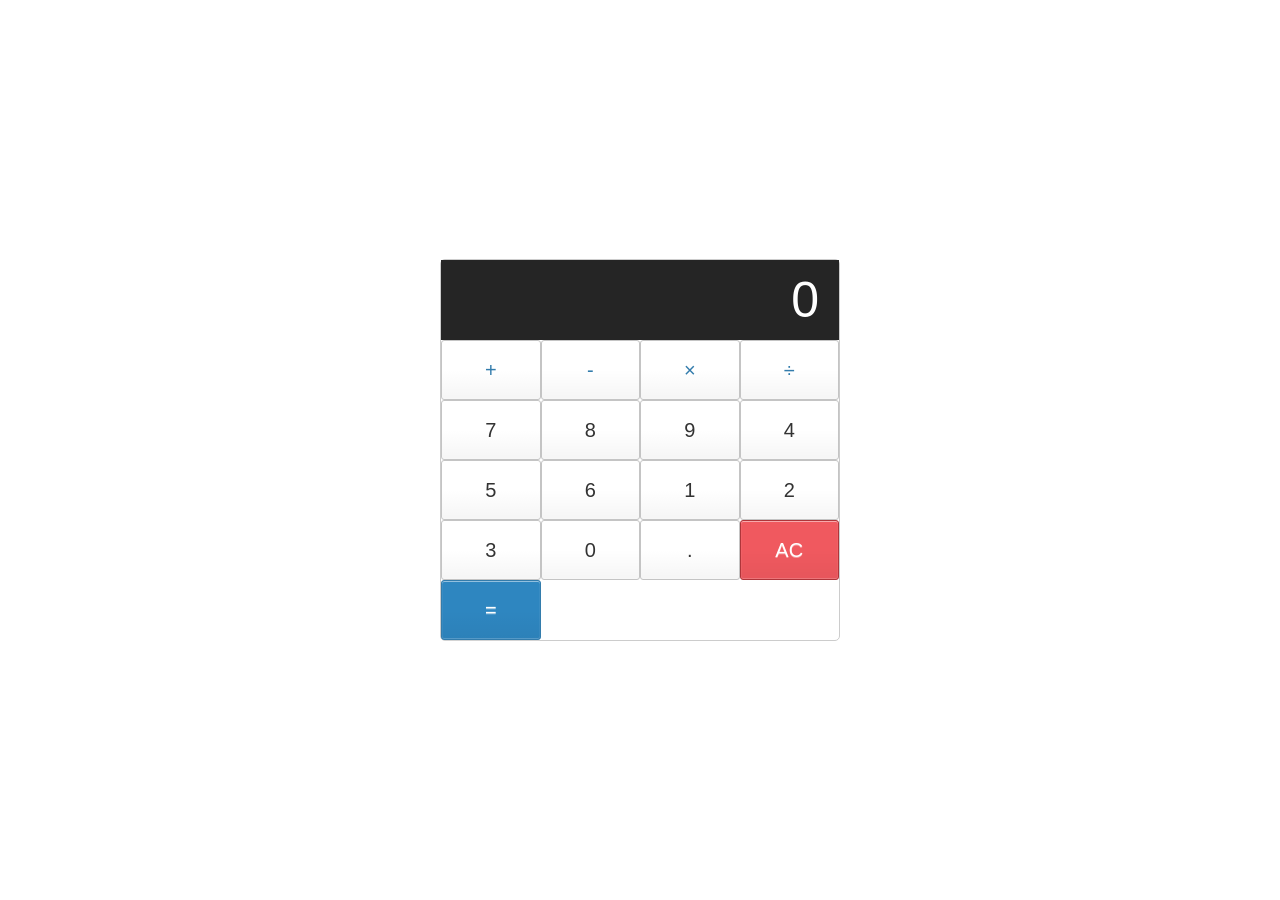
==== index.html @ 8ddf7f37 "added grid" ====
<!DOCTYPE html>
<html lang="en">
<head>
  <meta charset="UTF-8">
  <meta name="viewport" content="width=device-width, initial-scale=1.0">
  <meta http-equiv="X-UA-Compatible" content="ie=edge">
  <link rel="stylesheet" href="./index.css">
  <script src="./index.js" defer></script>
  <title>Document</title>
</head>
<body>
  <div class="calculator">
  
    <input type="text" class="calculator-screen" value="0" disabled />
  
    <div class="calculator-keys">
  
      <button type="button" class="operator" value="+">+</button>
      <button type="button" class="operator" value="-">-</button>
      <button type="button" class="operator" value="*">&times;</button>
      <button type="button" class="operator" value="/">&divide;</button>
  
      <button type="button" value="7">7</button>
      <button type="button" value="8">8</button>
      <button type="button" value="9">9</button>
  
  
      <button type="button" value="4">4</button>
      <button type="button" value="5">5</button>
      <button type="button" value="6">6</button>
  
  
      <button type="button" value="1">1</button>
      <button type="button" value="2">2</button>
      <button type="button" value="3">3</button>
  
  
      <button type="button" value="0">0</button>
      <button type="button" class="decimal" value=".">.</button>
      <button type="button" class="all-clear" value="all-clear">AC</button>
  
      <button type="button" class="equal-sign" value="=">=</button>
  
    </div>
  </div>
</body>
</html>
---- index.css ----
html {
  font-size: 62.5%;
  box-sizing: border-box;
}

*, *::before, *::after {
  margin: 0;
  padding: 0;
  box-sizing: inherit;
}

.calculator {
  border: 1px solid #ccc;
  border-radius: 5px;
  position: absolute;
  top: 50%;
  left: 50%;
  transform: translate(-50%, -50%);
  width: 400px;
}

.calculator-screen {
  width: 100%;
  font-size: 5rem;
  height: 80px;
  border: none;
  background-color: #252525;
  color: #fff;
  text-align: right;
  padding-right: 20px;
  padding-left: 10px;
}

button {
  height: 60px;
  background-color: #fff;
  border-radius: 3px;
  border: 1px solid #c4c4c4;
  background-color: transparent;
  font-size: 2rem;
  color: #333;
  background-image: linear-gradient(to bottom,transparent,transparent 50%,rgba(0,0,0,.04));
  box-shadow: inset 0 0 0 1px rgba(255,255,255,.05), inset 0 1px 0 0 rgba(255,255,255,.45), inset 0 -1px 0 0 rgba(255,255,255,.15), 0 1px 0 0 rgba(255,255,255,.15);
  text-shadow: 0 1px rgba(255,255,255,.4);
}

button:hover {
  background-color: #eaeaea;
}

.operator {
  color: #337cac;
}

.all-clear {
  background-color: #f0595f;
  border-color: #b0353a;
  color: #fff;
}

.all-clear:hover {
  background-color: #f17377;
}

.equal-sign {
  background-color: #2e86c0;
  border-color: #337cac;
  color: #fff;
}

.equal-sign:hover {
  background-color: #4e9ed4;
}

.calculator-keys {
  display: grid;
  grid-template-columns: repeat(4, 1fr);
}
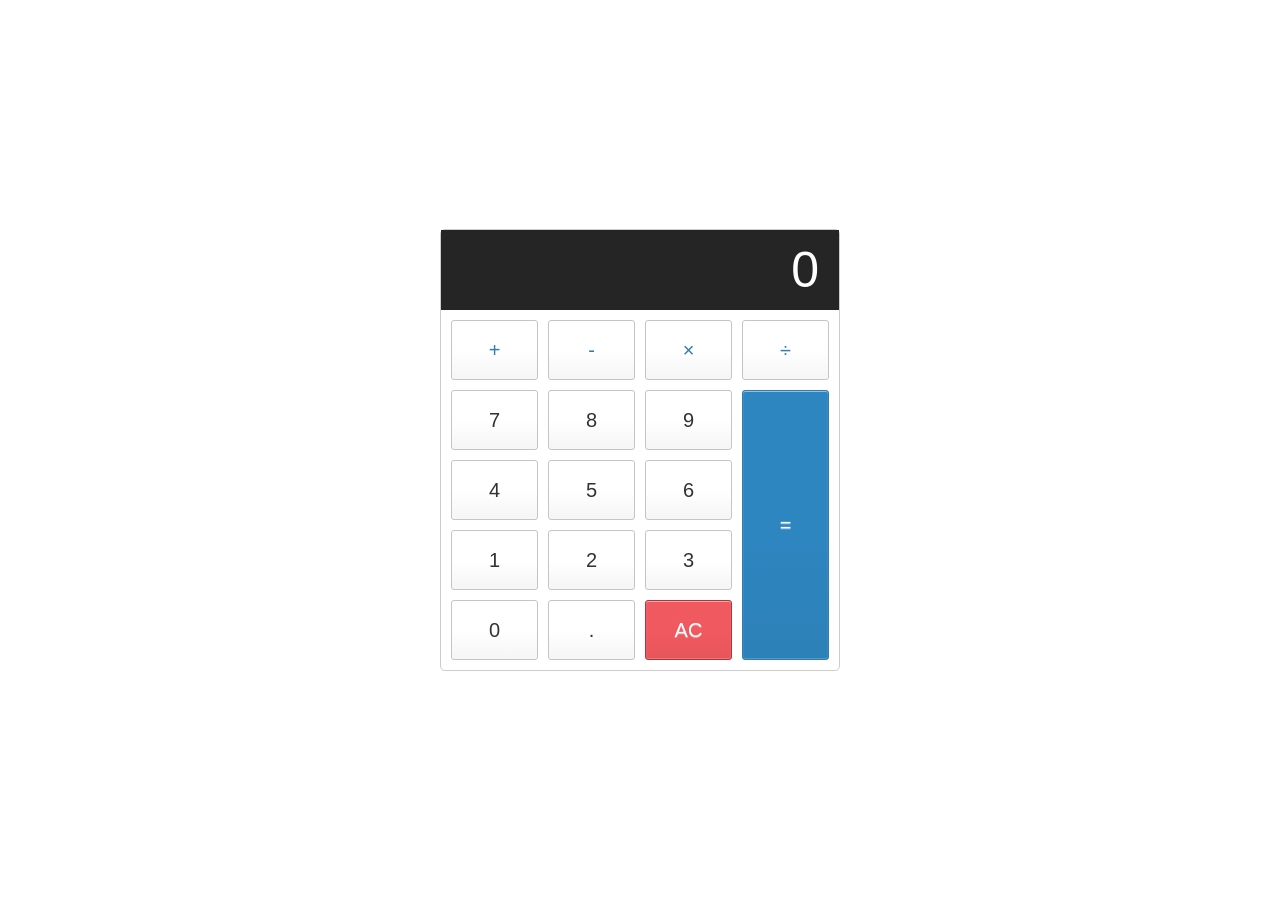
==== commit e9364feb: "added grid-gap" ====
--- a/index.html
+++ b/index.html
@@ -4,6 +4,7 @@
   <meta charset="UTF-8">
   <meta name="viewport" content="width=device-width, initial-scale=1.0">
   <meta http-equiv="X-UA-Compatible" content="ie=edge">
+  <link href="https://fonts.googleapis.com/css?family=Kalam&display=swap" rel="stylesheet">
   <link rel="stylesheet" href="./index.css">
   <script src="./index.js" defer></script>
   <title>Document</title>
--- a/index.css
+++ b/index.css
@@ -7,6 +7,10 @@
   margin: 0;
   padding: 0;
   box-sizing: inherit;
+}
+
+body {
+  font-family: 'Kalam', cursive;
 }
 
 .calculator {
@@ -75,4 +79,17 @@
 .calculator-keys {
   display: grid;
   grid-template-columns: repeat(4, 1fr);
+  grid-gap: 10px;
+  padding: 10px;
+}
+
+.equal-sign {
+  background-color: #2e86c0;
+  border-color: #337cac;
+  color: #fff;
+  grid-row-start: 2;
+  grid-row-end: 6;
+  height: 100%;
+  grid-column-start: 4;
+  grid-column-end: 5;
 }
